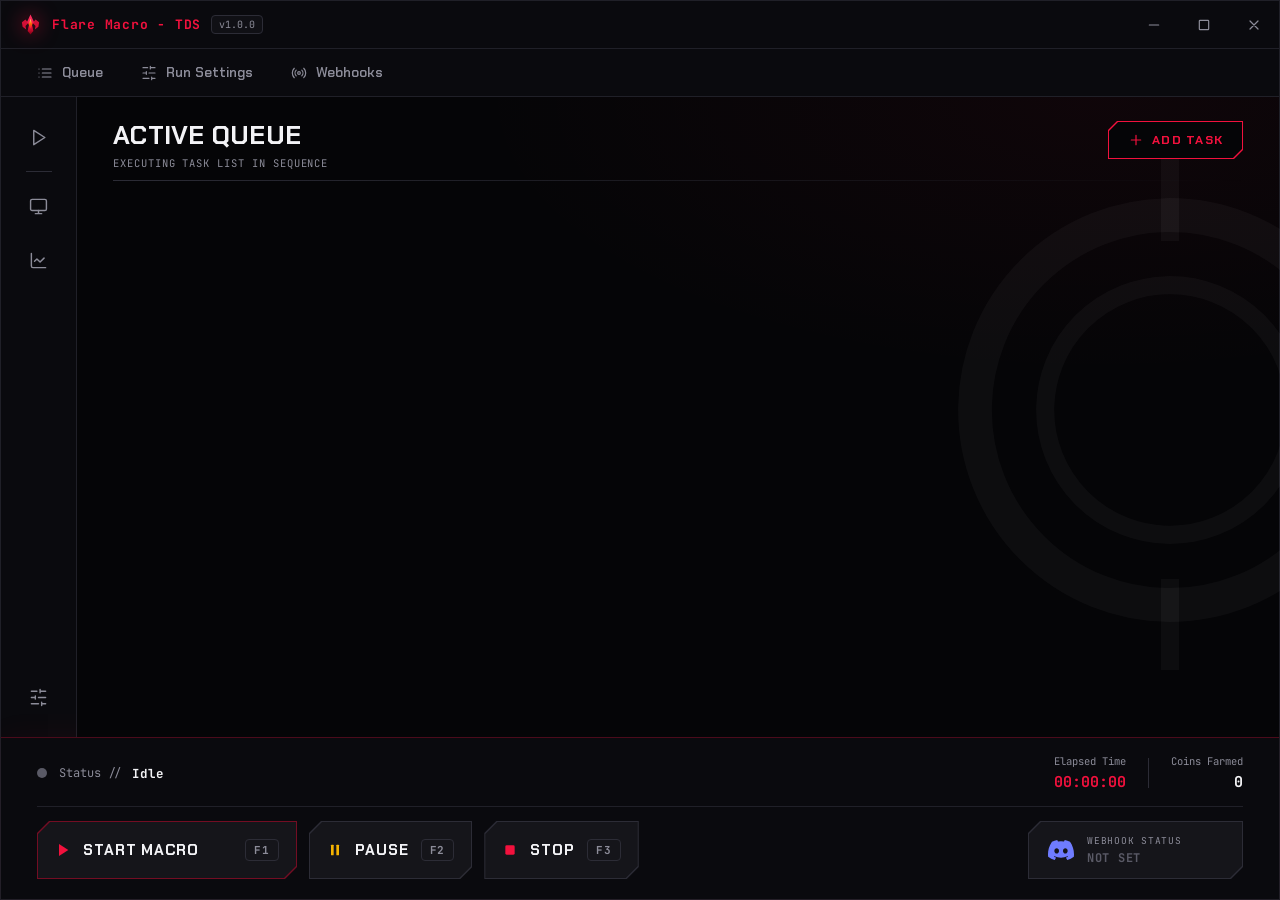
==== tds_macro/ui/web/index.html @ e325c057 "fix(distribution): bundle dxcam and fallback capture, fix setup window scaling, wire auto-updater la" ====
<!doctype html>
<html lang="en">
<head>
<meta charset="utf-8">
<meta name="viewport" content="width=device-width, initial-scale=1">
<title>Flare Macro - TDS</title>
<link rel="stylesheet" href="styles.css">
</head>
<body>

<svg width="0" height="0" style="position:absolute" aria-hidden="true">
  <defs>
    <symbol id="i-cpu" viewBox="0 0 24 24"><rect x="4" y="4" width="16" height="16" rx="2"/><rect x="9" y="9" width="6" height="6"/><path d="M15 2v2M15 20v2M2 15h2M2 9h2M20 15h2M20 9h2M9 2v2M9 20v2"/></symbol>
    <symbol id="i-flare" viewBox="0 0 32 32">
      <defs>
        <linearGradient id="flare-g" x1="0" y1="0" x2="0" y2="1">
          <stop offset="0%" stop-color="#ff3366"/>
          <stop offset="60%" stop-color="#f2113d"/>
          <stop offset="100%" stop-color="#800014"/>
        </linearGradient>
        <linearGradient id="flare-core" x1="0" y1="0" x2="0" y2="1">
          <stop offset="0%" stop-color="#ffe680"/>
          <stop offset="50%" stop-color="#ff6600"/>
          <stop offset="100%" stop-color="#f2113d"/>
        </linearGradient>
      </defs>
      <!-- Outer Wings -->
      <polygon points="9,9 13,14 9,18 10,23 5,19 4,13" fill="#f2113d" opacity="0.85"/>
      <polygon points="23,9 28,13 27,19 22,23 23,18 19,14" fill="#f2113d" opacity="0.85"/>
      <!-- Central Spear Flame -->
      <polygon points="16,2 21,13 18,16 20,25 16,30 12,25 14,16 11,13" fill="url(#flare-g)"/>
      <!-- Bright Ignition Diamond -->
      <polygon points="16,8 18.5,16 16,22 13.5,16" fill="url(#flare-core)"/>
    </symbol>
    <symbol id="i-chevron-down" viewBox="0 0 24 24"><polyline points="6 9 12 15 18 9"/></symbol>
    <symbol id="i-play" viewBox="0 0 24 24"><polygon points="6 3 20 12 6 21 6 3"/></symbol>
    <symbol id="i-pause" viewBox="0 0 24 24"><rect x="6" y="4" width="4" height="16" rx="1"/><rect x="14" y="4" width="4" height="16" rx="1"/></symbol>
    <symbol id="i-stop" viewBox="0 0 24 24"><rect x="5" y="5" width="14" height="14" rx="2"/></symbol>
    <symbol id="i-list" viewBox="0 0 24 24"><path d="M3 6h.01M3 12h.01M3 18h.01M8 6h13M8 12h13M8 18h13"/></symbol>
    <symbol id="i-monitor" viewBox="0 0 24 24"><rect x="2" y="3" width="20" height="14" rx="2"/><path d="M8 21h8M12 17v4"/></symbol>
    <symbol id="i-radio" viewBox="0 0 24 24"><path d="M4.9 19.1C1 15.2 1 8.8 4.9 4.9M7.8 16.2c-2.3-2.3-2.3-6.1 0-8.5M16.2 7.8c2.3 2.3 2.3 6.1 0 8.5M19.1 4.9C23 8.8 23 15.1 19.1 19"/><circle cx="12" cy="12" r="2"/></symbol>
    <symbol id="i-chart" viewBox="0 0 24 24"><path d="M3 3v16a2 2 0 0 0 2 2h16M19 9l-5 5-4-4-3 3"/></symbol>
    <symbol id="i-sliders" viewBox="0 0 24 24"><path d="M21 4h-7M10 4H3M21 12h-9M8 12H3M21 20h-5M12 20H3M14 2v4M8 10v4M16 18v4"/></symbol>
    <symbol id="i-flame" viewBox="0 0 24 24"><path d="M8.5 14.5A2.5 2.5 0 0 0 11 12c0-1.38-.5-2-1-3-1.07-2.14-.22-4.05 2-6 .5 2.5 2 4.9 4 6.5 2 1.6 3 3.5 3 5.5a7 7 0 1 1-14 0c0-1.15.43-2.29 1-3a2.5 2.5 0 0 0 2.5 2.5z"/></symbol>
    <symbol id="i-hourglass" viewBox="0 0 24 24"><path d="M5 22h14M5 2h14M17 22v-4.17a2 2 0 0 0-.59-1.41L12 12l-4.41 4.41A2 2 0 0 0 7 17.83V22M7 2v4.17a2 2 0 0 0 .59 1.41L12 12l4.41-4.41A2 2 0 0 0 17 6.17V2"/></symbol>
    <symbol id="i-check" viewBox="0 0 24 24"><path d="M20 6 9 17l-5-5"/></symbol>
    <symbol id="i-map" viewBox="0 0 24 24"><path d="M14.1 5.55a2 2 0 0 0 1.79 0l3.66-1.83A1 1 0 0 1 21 4.62v12.76a1 1 0 0 1-.55.9l-4.55 2.28a2 2 0 0 1-1.79 0l-4.21-2.1a2 2 0 0 0-1.79 0l-3.66 1.83A1 1 0 0 1 3 19.38V6.62a1 1 0 0 1 .55-.9l4.55-2.27a2 2 0 0 1 1.79 0zM15 5.76v15M9 3.24v15"/></symbol>
    <symbol id="i-shield" viewBox="0 0 24 24"><path d="M20 13c0 5-3.5 7.5-7.66 8.95a1 1 0 0 1-.67-.01C7.5 20.5 4 18 4 13V6a1 1 0 0 1 1-1c2 0 4.5-1.2 6.24-2.72a1.17 1.17 0 0 1 1.52 0C14.51 3.81 17 5 19 5a1 1 0 0 1 1 1z"/></symbol>
    <symbol id="i-wave" viewBox="0 0 24 24"><path d="M22 12h-2.48a2 2 0 0 0-1.93 1.46l-2.35 8.36a.25.25 0 0 1-.48 0L9.24 2.18a.25.25 0 0 0-.48 0l-2.35 8.36A2 2 0 0 1 4.49 12H2"/></symbol>
    <symbol id="i-repeat" viewBox="0 0 24 24"><path d="m17 2 4 4-4 4M3 11v-1a4 4 0 0 1 4-4h14M7 22l-4-4 4-4M21 13v1a4 4 0 0 1-4 4H3"/></symbol>
    <symbol id="i-plus" viewBox="0 0 24 24"><path d="M5 12h14M12 5v14"/></symbol>
    <symbol id="i-x" viewBox="0 0 24 24"><path d="M18 6 6 18M6 6l12 12"/></symbol>
    <symbol id="i-min" viewBox="0 0 24 24"><path d="M5 12h14"/></symbol>
    <symbol id="i-max" viewBox="0 0 24 24"><rect x="5" y="5" width="14" height="14" rx="1"/></symbol>
    <symbol id="i-pencil" viewBox="0 0 24 24"><path d="M21.17 6.81a1 1 0 0 0-3.99-3.99L3.84 16.17a2 2 0 0 0-.5.83l-1.32 4.35a.5.5 0 0 0 .62.62l4.35-1.32a2 2 0 0 0 .83-.5z"/></symbol>
    <symbol id="i-trash" viewBox="0 0 24 24"><path d="M3 6h18M19 6v14c0 1-1 2-2 2H7c-1 0-2-1-2-2V6M8 6V4c0-1 1-2 2-2h4c1 0 2 1 2 2v2"/></symbol>
    <symbol id="i-grip" viewBox="0 0 24 24"><circle cx="9" cy="6" r="1"/><circle cx="15" cy="6" r="1"/><circle cx="9" cy="12" r="1"/><circle cx="15" cy="12" r="1"/><circle cx="9" cy="18" r="1"/><circle cx="15" cy="18" r="1"/></symbol>
    <symbol id="i-coins" viewBox="0 0 24 24"><circle cx="8" cy="8" r="6"/><path d="M18.09 10.37A6 6 0 1 1 10.34 18M7 6h1v4M16.71 13.88l.7.71-2.82 2.82"/></symbol>
    <symbol id="i-discord" viewBox="0 0 24 24"><path stroke="none" fill="currentColor" d="M20.32 4.37a19.8 19.8 0 0 0-4.89-1.52.07.07 0 0 0-.08.04c-.21.38-.44.87-.6 1.25a18.3 18.3 0 0 0-5.5 0c-.17-.4-.4-.87-.62-1.25a.08.08 0 0 0-.08-.04 19.7 19.7 0 0 0-4.88 1.52.07.07 0 0 0-.03.03C.53 9.05-.32 13.58.1 18.06a.08.08 0 0 0 .03.06 19.9 19.9 0 0 0 5.99 3.03.08.08 0 0 0 .08-.03c.46-.63.87-1.3 1.23-2a.08.08 0 0 0-.04-.1 13 13 0 0 1-1.87-.9.08.08 0 0 1-.01-.13l.37-.29a.07.07 0 0 1 .08-.01c3.93 1.8 8.18 1.8 12.06 0a.07.07 0 0 1 .08.01l.37.3a.08.08 0 0 1-.01.12c-.6.35-1.22.65-1.87.9a.08.08 0 0 0-.04.11c.36.7.77 1.36 1.22 2a.08.08 0 0 0 .09.03 19.8 19.8 0 0 0 6-3.03.08.08 0 0 0 .03-.05c.5-5.18-.84-9.67-3.55-13.66a.06.06 0 0 0-.03-.03zM8.02 15.33c-1.18 0-2.16-1.08-2.16-2.42s.96-2.42 2.16-2.42c1.21 0 2.18 1.1 2.16 2.42 0 1.34-.96 2.42-2.16 2.42zm7.97 0c-1.18 0-2.16-1.08-2.16-2.42s.95-2.42 2.16-2.42c1.21 0 2.18 1.1 2.16 2.42 0 1.34-.95 2.42-2.16 2.42z"/></symbol>
    <symbol id="i-bomb" viewBox="0 0 24 24"><circle cx="11" cy="13" r="8"/><path d="m17 7 3-3M19 1l2 2M22 5l-2-2M15 9l2-2"/></symbol>
    <symbol id="i-glass" viewBox="0 0 24 24"><polygon points="12 2 22 8.5 18 21 6 21 2 8.5 12 2"/><path d="M12 2v19M2 8.5h20M6 21l6-12.5L18 21"/></symbol>
    <symbol id="i-zap" viewBox="0 0 24 24"><polygon points="13 2 3 14 12 14 11 22 21 10 12 10 13 2"/></symbol>
    <symbol id="i-heart" viewBox="0 0 24 24"><path d="M19 14c1.49-1.46 3-3.21 3-5.5A5.5 5.5 0 0 0 16.5 3c-1.76 0-3 .5-4.5 2-1.5-1.5-2.74-2-4.5-2A5.5 5.5 0 0 0 2 8.5c0 2.3 1.5 4.05 3 5.5l7 7Z"/></symbol>
    <symbol id="i-skull" viewBox="0 0 24 24"><circle cx="9" cy="12" r="1"/><circle cx="15" cy="12" r="1"/><path d="M8 20v2h8v-2M12.5 17l-.5-1-.5 1M16 20a3 3 0 0 0 3-3v-4a7 7 0 1 0-14 0v4a3 3 0 0 0 3 3"/></symbol>
  </defs>
</svg>

<div class="app" id="app">

  <header class="titlebar pywebview-drag-region">
    <div class="brand">
      <svg class="brand-logo" viewBox="0 0 32 32"><use href="#i-flare"/></svg>
      <span class="brand-name">Flare Macro - TDS</span>
      <span class="ver">v1.0.0</span>
      <button type="button" class="update-badge" id="update-badge" hidden style="margin-left:8px"><svg class="ico" style="width:11px;height:11px"><use href="#i-zap"/></svg><span id="update-badge-text">UPDATE</span></button>
    </div>
    <div class="wc">
      <button class="wc-btn" id="wc-min" aria-label="Minimize"><svg class="ico"><use href="#i-min"/></svg></button>
      <button class="wc-btn" id="wc-max" aria-label="Maximize"><svg class="ico"><use href="#i-max"/></svg></button>
      <button class="wc-btn wc-close" id="wc-close" aria-label="Close"><svg class="ico"><use href="#i-x"/></svg></button>
    </div>
  </header>

  <nav class="tabs" id="tabs">
    <button class="tab" data-view="queue"><svg class="ico"><use href="#i-list"/></svg>Queue</button>
    <button class="tab" data-view="runsettings"><svg class="ico"><use href="#i-sliders"/></svg>Run Settings</button>
    <button class="tab" data-view="webhooks"><svg class="ico"><use href="#i-radio"/></svg>Webhooks</button>
  </nav>

  <div class="main">
    <aside class="rail">
      <button class="rail-btn" data-view="queue" title="Queue"><svg class="ico"><use href="#i-play"/></svg></button>
      <div class="rail-sep"></div>
      <button class="rail-btn" data-view="live" title="Live monitor"><svg class="ico"><use href="#i-monitor"/></svg></button>
      <button class="rail-btn" data-view="analytics" title="Analytics"><svg class="ico"><use href="#i-chart"/></svg></button>
      <div class="grow"></div>
      <button class="rail-btn" data-view="settings" title="Settings"><svg class="ico"><use href="#i-sliders"/></svg></button>
    </aside>

    <main class="stage" id="stage">
      <svg class="radar" viewBox="0 0 400 400" aria-hidden="true">
        <circle cx="200" cy="200" r="150"/><circle cx="200" cy="200" r="96"/>
        <path d="M200 0v70M200 330v70M330 200h70"/>
      </svg>

      <!-- QUEUE -->
      <section class="view" data-view="queue">
        <div class="view-head">
          <div>
            <h1>ACTIVE QUEUE</h1>
            <p class="sub">EXECUTING TASK LIST IN SEQUENCE</p>
          </div>
          <button class="btn-ghost cut" id="add-task"><svg class="ico"><use href="#i-plus"/></svg>ADD TASK</button>
        </div>
        <div class="rule"></div>
        <div class="queue" id="queue"></div>
      </section>

      <!-- RUN SETTINGS -->
      <section class="view" data-view="runsettings" hidden>
        <div class="view-head">
          <div>
            <h1>RUN SETTINGS</h1>
            <p class="sub">MATCHMAKING & LOADOUT REQUIREMENTS</p>
          </div>
        </div>
        <div class="rule"></div>
        <div class="panel">
          <div class="row">
            <div class="row-text">
              <b>Play Again after each match</b>
              <span>Click “Play Again” on the match results screen instead of returning to the lobby.</span>
            </div>
            <label class="switch"><input type="checkbox" id="set-play-again"><i></i></label>
          </div>
          <div class="row">
            <div class="row-text">
              <b>Verify Loadout Requirements</b>
              <span>Opens inventory once per session to confirm Scout and Golden skin are equipped.</span>
            </div>
            <label class="switch"><input type="checkbox" id="set-verify"><i></i></label>
          </div>
          <div class="row row-col">
            <div class="row-header">
              <div class="row-text">
                <div class="row-title-wrap">
                  <b>Game Modifiers</b>
                  <span class="badge" id="mod-active-count">2 ACTIVE</span>
                </div>
                <span>Automatically configure and vote for challenge modifiers in intermission to maximize coin rewards.</span>
              </div>
              <label class="switch"><input type="checkbox" id="set-modifiers-enabled"><i></i></label>
            </div>
            <div class="mod-chips-bar" id="mod-chips-bar">
              <div class="mod-chips" id="mod-active-chips"></div>
              <button type="button" class="btn-ghost cut sm mod-open-btn" id="btn-open-modifiers">
                <svg class="ico"><use href="#i-sliders"/></svg>
                <span>CONFIGURE MODIFIERS</span>
              </button>
            </div>
          </div>
          <div class="row">
            <div class="row-text">
              <div class="row-title-wrap">
                <b>Battlepass Farm</b>
                <span class="badge" id="bp-active-badge">COLLECTOR</span>
              </div>
              <span>Periodically walks character forward along the track to vacuum up dropped seasonal tokens, then returns to baseline position.</span>
            </div>
            <label class="switch"><input type="checkbox" id="set-battlepass-farm"><i></i></label>
          </div>
        </div>
      </section>

      <!-- WEBHOOKS -->
      <section class="view" data-view="webhooks" hidden>
        <div class="view-head">
          <div>
            <h1>WEBHOOKS</h1>
            <p class="sub">DISCORD NOTIFICATIONS & REPORTS</p>
          </div>
        </div>
        <div class="rule"></div>
        <div class="panel">
          <label class="field">
            <span>Webhook URL</span>
            <input type="url" id="set-url" placeholder="https://discord.com/api/webhooks/…" spellcheck="false" autocomplete="off">
          </label>
          <div class="row">
            <div class="row-text"><b>Post on Triumph</b><span>Send run breakdown embed when a match ends in victory.</span></div>
            <label class="switch"><input type="checkbox" id="set-on-win"><i></i></label>
          </div>
          <div class="row">
            <div class="row-text"><b>Post on Defeat</b><span>Send run breakdown embed when a match ends in defeat.</span></div>
            <label class="switch"><input type="checkbox" id="set-on-loss"><i></i></label>
          </div>
          <div class="row">
            <div class="row-text"><b>Report Errors & Crashes</b><span>Send alert embed if matchmaking fails or an unexpected exception occurs.</span></div>
            <label class="switch"><input type="checkbox" id="set-on-error"><i></i></label>
          </div>
          <div class="row">
            <div class="row-text"><b>Hourly Performance Reports</b><span>Send hourly summary card with total coins earned and win rate.</span></div>
            <label class="switch"><input type="checkbox" id="set-on-hourly"><i></i></label>
          </div>
          <div class="actions">
            <button class="btn cut" id="wh-save">SAVE</button>
            <button class="btn cut" id="wh-test">SEND TEST</button>
            <span class="inline-status" id="wh-status" role="status"></span>
          </div>
        </div>
      </section>

      <!-- LIVE -->
      <section class="view" data-view="live" hidden>
        <div class="view-head">
          <div>
            <h1>LIVE MONITOR</h1>
            <p class="sub">READ DIRECTLY FROM THE GAME HUD</p>
          </div>
        </div>
        <div class="rule"></div>
        <div class="kpis" id="live-kpis"></div>
        <h2 class="group">ACTION LOG</h2>
        <pre class="log" id="log"></pre>
      </section>

      <!-- ANALYTICS -->
      <section class="view" data-view="analytics" hidden>
        <div class="view-head">
          <div>
            <h1>ANALYTICS</h1>
            <p class="sub">ALL RECORDED RUNS</p>
          </div>
        </div>
        <div class="rule"></div>
        <div class="kpis" id="an-kpis"></div>
        <h2 class="group">COINS PER HOUR</h2>
        <div class="chart" id="chart"></div>
        <h2 class="group">RECENT RUNS</h2>
        <div class="table-wrap"><table class="runs" id="runs"></table></div>
      </section>

      <!-- SETTINGS -->
      <section class="view" data-view="settings" hidden>
        <div class="view-head">
          <div>
            <h1>SETTINGS</h1>
            <p class="sub">APPLICATION</p>
          </div>
        </div>
        <div class="rule"></div>
        <div class="panel">
          <div class="row">
            <div class="row-text"><b>Show HUD overlay</b><span>Display in-game click-through HUD overlay on screen with real-time stats.</span></div>
            <label class="switch"><input type="checkbox" id="set-show-hud"><i></i></label>
          </div>
          <div class="row">
            <div class="row-text"><b>Reset queue progress</b><span>Marks every task in queue as not started and zeroes run counters.</span></div>
            <button class="btn cut sm" id="reset-progress">RESET</button>
          </div>
          <div class="row">
            <div class="row-text"><b>System Diagnostics & Setup</b><span>Restart the macro and launch the environment verification and prerequisite wizard.</span></div>
            <button class="btn cut sm" id="btn-open-setup">RESTART & DIAGNOSE</button>
          </div>
          <div class="row">
            <div class="row-text"><b>Check for Updates</b><span>Query GitHub for major releases and software updates.</span></div>
            <button class="btn cut sm" id="btn-check-updates">CHECK NOW</button>
          </div>
        </div>
        <h2 class="group">HOTKEY CONFIGURATION</h2>
        <div class="panel hk-grid">
          <div class="hk-row">
            <div class="hk-text"><b>Start / Resume Queue</b><span>Launches the active queue or resumes current match.</span></div>
            <div class="hk-control">
              <button type="button" class="hk-keycap cut" id="hk-btn-start" data-action="start">
                <span class="hk-dot"></span>
                <span class="hk-val" id="hk-val-start">F1</span>
                <span class="hk-sub">PRESS TO BIND</span>
              </button>
              <button type="button" class="hk-drop-btn" id="hk-drop-start" data-action="start" title="Choose from list"><svg class="ico"><use href="#i-chevron-down"/></svg></button>
            </div>
          </div>
          <div class="hk-row">
            <div class="hk-text"><b>Pause / Resume Macro</b><span>Halts movement and pauses actions.</span></div>
            <div class="hk-control">
              <button type="button" class="hk-keycap cut" id="hk-btn-pause" data-action="pause">
                <span class="hk-dot"></span>
                <span class="hk-val" id="hk-val-pause">F2</span>
                <span class="hk-sub">PRESS TO BIND</span>
              </button>
              <button type="button" class="hk-drop-btn" id="hk-drop-pause" data-action="pause" title="Choose from list"><svg class="ico"><use href="#i-chevron-down"/></svg></button>
            </div>
          </div>
          <div class="hk-row">
            <div class="hk-text"><b>Emergency Stop</b><span>Releases all keys and stops the macro immediately.</span></div>
            <div class="hk-control">
              <button type="button" class="hk-keycap cut" id="hk-btn-stop" data-action="stop">
                <span class="hk-dot"></span>
                <span class="hk-val" id="hk-val-stop">F3</span>
                <span class="hk-sub">PRESS TO BIND</span>
              </button>
              <button type="button" class="hk-drop-btn" id="hk-drop-stop" data-action="stop" title="Choose from list"><svg class="ico"><use href="#i-chevron-down"/></svg></button>
            </div>
          </div>
          <div class="hk-row">
            <div class="hk-text"><b>Toggle In-Game HUD</b><span>Shows or hides the on-screen click-through HUD overlay.</span></div>
            <div class="hk-control">
              <button type="button" class="hk-keycap cut" id="hk-btn-overlay" data-action="overlay">
                <span class="hk-dot"></span>
                <span class="hk-val" id="hk-val-overlay">F7</span>
                <span class="hk-sub">PRESS TO BIND</span>
              </button>
              <button type="button" class="hk-drop-btn" id="hk-drop-overlay" data-action="overlay" title="Choose from list"><svg class="ico"><use href="#i-chevron-down"/></svg></button>
            </div>
          </div>
        </div>
        <div class="love-credit">
          <span>Made with <i class="heart">♥</i> by Akmal Riyas</span>
        </div>
      </section>
    </main>
  </div>

  <footer class="dock">
    <div class="status-row">
      <div class="sys">
        <i class="dot" id="dot"></i>
        <span class="sys-k">Status //</span>
        <span class="sys-v" id="sys">Idle</span>
      </div>
      <div class="tele">
        <div><span>Elapsed Time</span><b class="red mono" id="elapsed">00:00:00</b></div>
        <div class="vr"></div>
        <div><span>Coins Farmed</span><b class="mono" id="coins">0</b></div>
      </div>
    </div>
    <div class="actions-row">
      <button class="act cut" id="btn-start"><svg class="ico fill"><use href="#i-play"/></svg><span>START MACRO</span><kbd id="badge-start">F1</kbd></button>
      <button class="act cut pause" id="btn-pause"><svg class="ico fill"><use href="#i-pause"/></svg><span>PAUSE</span><kbd id="badge-pause">F2</kbd></button>
      <button class="act cut stop" id="btn-stop"><svg class="ico fill"><use href="#i-stop"/></svg><span>STOP</span><kbd id="badge-stop">F3</kbd></button>
      <div class="grow"></div>
      <button class="hook cut" id="hook" title="Webhook settings">
        <svg class="ico discord"><use href="#i-discord"/></svg>
        <div><span>WEBHOOK STATUS</span><b id="hook-v">NOT SET</b></div>
      </button>
    </div>
  </footer>
</div>


<!-- Hotkey Popover Modal -->
<div class="scrim" id="hk-modal-scrim" hidden>
  <div class="modal cut hk-modal" role="dialog" aria-modal="true" aria-labelledby="hk-modal-title">
    <div class="view-head">
      <div>
        <h3 id="hk-modal-title">CHOOSE HOTKEY</h3>
        <p class="sub" id="hk-modal-sub">SELECT A KEY FOR ACTION</p>
      </div>
      <button type="button" class="icon-btn" id="hk-modal-close" aria-label="Close"><svg class="ico"><use href="#i-x"/></svg></button>
    </div>
    <div class="rule"></div>
    <div class="hk-palette" id="hk-palette"></div>
  </div>
</div>

<!-- Modifier Selector Modal -->
<div class="scrim" id="mod-modal-scrim" hidden>
  <div class="modal cut mod-modal" role="dialog" aria-modal="true" aria-labelledby="mod-modal-title">
    <div class="view-head">
      <div>
        <div class="modal-brand-tag">MATCH DIFFICULTY</div>
        <h3 id="mod-modal-title">SELECT GAME MODIFIERS</h3>
        <p class="sub">CHOOSE CHALLENGE MODIFIERS TO VOTE DURING INTERMISSION</p>
      </div>
      <button type="button" class="icon-btn" id="mod-modal-close" aria-label="Close"><svg class="ico"><use href="#i-x"/></svg></button>
    </div>

    <div class="mod-summary-bar">
      <div class="mod-sum-stat">
        <span>ACTIVE MODIFIERS</span>
        <b class="mono" id="mod-sum-count">2 / 2 SELECTED</b>
      </div>
      <div class="vr"></div>
      <div class="mod-sum-stat">
        <span>EST. REWARD BONUS</span>
        <b class="red mono" id="mod-sum-bonus">+15% COINS (1.15x)</b>
      </div>
      <div class="grow"></div>
      <div class="mod-quick-acts">
        <button type="button" class="btn-ghost cut xs" id="mod-act-select-all">SELECT ALL</button>
        <button type="button" class="btn-ghost cut xs" id="mod-act-clear">CLEAR</button>
      </div>
    </div>

    <div class="rule"></div>

    <div class="mod-catalog" id="mod-catalog"></div>

    <div class="modal-actions" style="margin-top:16px">
      <span class="mod-foot-note" id="mod-foot-note">2 modifiers will be voted in match lobby</span>
      <div class="grow"></div>
      <button type="button" class="btn cut sm" id="mod-btn-cancel">CANCEL</button>
      <button type="button" class="btn cut sm primary" id="mod-btn-apply">APPLY MODIFIERS</button>
    </div>
  </div>
</div>

<!-- Task modal -->
<div class="scrim" id="scrim" hidden>
  <form class="modal cut" id="task-form" role="dialog" aria-modal="true" aria-labelledby="modal-title">
    <h3 id="modal-title">ADD TASK</h3>
    <label class="field"><span>Preset</span>
      <select id="f-preset"></select>
    </label>
    <label class="field"><span>Name</span>
      <input id="f-name" maxlength="48" autocomplete="off" required>
    </label>
    <div class="field"><span>Loops</span>
      <div class="loops">
        <button type="button" class="seg" id="f-inf" aria-pressed="true">∞ Infinite</button>
        <button type="button" class="seg" id="f-fin" aria-pressed="false">Fixed</button>
        <input type="number" id="f-loops" min="1" max="999" value="5" disabled aria-label="Number of runs">
      </div>
    </div>
    <div class="modal-actions">
      <button type="button" class="link danger" id="f-del" hidden>Delete task</button>
      <div class="grow"></div>
      <button type="button" class="btn cut sm" id="f-cancel">CANCEL</button>
      <button type="submit" class="btn cut sm primary">SAVE</button>
    </div>
  </form>
</div>

<!-- Software Update Modal -->
<div class="scrim" id="update-modal-scrim" hidden>
  <div class="modal cut" role="dialog" aria-modal="true" style="max-width:540px">
    <div class="view-head">
      <div>
        <div class="modal-brand-tag" id="update-modal-tag">SOFTWARE UPDATE</div>
        <h3 id="update-modal-title">UPDATE AVAILABLE</h3>
        <p class="sub" id="update-modal-sub">A newer version has been detected on GitHub Releases</p>
      </div>
      <button type="button" class="icon-btn" id="update-modal-close" aria-label="Close"><svg class="ico"><use href="#i-x"/></svg></button>
    </div>
    <div class="rule"></div>
    <div class="update-notes-box" id="update-notes-content"></div>
    <div class="modal-actions" style="margin-top:16px">
      <div class="grow"></div>
      <button type="button" class="btn cut sm" id="update-btn-dismiss">REMIND LATER</button>
      <button type="button" class="btn cut sm primary" id="update-btn-download">DOWNLOAD & UPDATE</button>
    </div>
  </div>
</div>

<div class="toast" id="toast" role="status" aria-live="polite"></div>
<script src="app.js"></script>
</body>
</html>
---- tds_macro/ui/web/styles.css ----
@font-face{font-family:"Chakra Petch";font-weight:500;src:url(fonts/chakra-500.woff2) format("woff2")}
@font-face{font-family:"Chakra Petch";font-weight:600;src:url(fonts/chakra-600.woff2) format("woff2")}
@font-face{font-family:"Chakra Petch";font-weight:700;src:url(fonts/chakra-700.woff2) format("woff2")}
@font-face{font-family:"JetBrains Mono";font-weight:400;src:url(fonts/jbm-400.woff2) format("woff2")}
@font-face{font-family:"JetBrains Mono";font-weight:700;src:url(fonts/jbm-700.woff2) format("woff2")}

:root{
  --bg:#050507; --bg2:#0a0a0e; --panel:#101015; --card:#15151a; --card-hi:#1a1a20;
  --line:#202028; --line2:#2c2c36;
  --text:#f3f3f6; --muted:#8c8c99; --dim:#5a5a66;
  --accent:#f2113d; --accent-soft:rgba(242,17,61,.13); --accent-line:rgba(242,17,61,.45);
  --ok:#2fe08a; --warn:#f5b301; --blurple:#6f7cff;
  --head:"Chakra Petch","Segoe UI",sans-serif; --mono:"JetBrains Mono",Consolas,monospace;
  --ease:cubic-bezier(.23,1,.32,1);
}
*{box-sizing:border-box;margin:0;padding:0}
html,body{height:100%;background:var(--bg);color:var(--text);font-family:var(--mono);font-size:13px;overflow:hidden;
  -webkit-font-smoothing:antialiased;user-select:none;cursor:default}
button{font:inherit;color:inherit;background:none;border:0;cursor:pointer}
button:focus-visible,input:focus-visible,select:focus-visible,.switch input:focus-visible+i{outline:2px solid var(--accent);outline-offset:2px}
[hidden]{display:none!important}
.grow{flex:1}
.mono{font-family:var(--mono)}.red{color:var(--accent)}
.ico{width:16px;height:16px;fill:none;stroke:currentColor;stroke-width:1.8;stroke-linecap:round;stroke-linejoin:round;flex:none}
.ico.fill{fill:currentColor;stroke:none}

.app{display:grid;grid-template-rows:auto auto 1fr auto;height:100vh;background:var(--bg);
  border:1px solid var(--line)}

/* ---- chamfered shape: border color = --bd, fill = --bg-c ---- */
.cut{--c:9px;position:relative;isolation:isolate;background:var(--bd,var(--line2));
  clip-path:polygon(var(--c) 0,100% 0,100% calc(100% - var(--c)),calc(100% - var(--c)) 100%,0 100%,0 var(--c))}
.cut::before{content:"";position:absolute;inset:1px;z-index:-1;background:var(--bg-c,var(--panel));clip-path:inherit;
  transition:background-color .16s var(--ease)}
.cut{transition:background-color .16s var(--ease),transform .16s var(--ease)}

/* ---- title bar ---- */
.titlebar{display:flex;align-items:center;justify-content:space-between;height:48px;padding-left:18px;background:var(--bg2);
  border-bottom:1px solid var(--line)}
.brand{display:flex;align-items:center;gap:10px;pointer-events:none}
.brand .ico{color:var(--accent);width:19px;height:19px}
.brand-name{font-weight:700;font-size:13px;letter-spacing:.06em;color:var(--accent)}
.ver{font-size:10px;color:var(--muted);border:1px solid var(--line2);border-radius:4px;padding:2px 7px;background:var(--panel)}
.wc{display:flex;height:100%}
.wc-btn{width:50px;display:grid;place-items:center;color:var(--muted);transition:background-color .15s,color .15s}
.wc-btn:hover{background:var(--card-hi);color:var(--text)}
.wc-close:hover{background:#c4122f;color:#fff}

/* ---- tabs ---- */
.tabs{display:flex;gap:6px;padding:0 20px;background:var(--bg2);border-bottom:1px solid var(--line);height:48px}
.tab{display:flex;align-items:center;gap:9px;padding:0 16px;font-family:var(--head);font-weight:600;font-size:13.5px;
  color:var(--muted);position:relative;transition:color .15s}
.tab:hover{color:var(--text)}
.tab::after{content:"";position:absolute;left:12px;right:12px;bottom:-1px;height:2px;background:var(--accent);
  transform:scaleX(0);transition:transform .22s var(--ease);box-shadow:0 0 12px var(--accent)}
.tab.on{color:var(--accent)}.tab.on::after{transform:scaleX(1)}

/* ---- body ---- */
.main{display:grid;grid-template-columns:76px 1fr;min-height:0}
.rail{display:flex;flex-direction:column;align-items:center;gap:10px;padding:18px 0;background:var(--bg2);border-right:1px solid var(--line)}
.rail-btn{width:44px;height:44px;display:grid;place-items:center;border-radius:8px;color:var(--muted);border:1px solid transparent;
  transition:background-color .15s,color .15s,border-color .15s,transform .12s var(--ease)}
.rail-btn:hover{color:var(--text);background:var(--card)}
.rail-btn:active{transform:scale(.94)}
.rail-btn.on{color:var(--accent);background:var(--card-hi);border-color:var(--line2)}
.rail-btn .ico{width:19px;height:19px}
.rail-sep{width:26px;height:1px;background:var(--line2);margin:2px 0}

.stage{position:relative;overflow-y:auto;overflow-x:hidden;padding:24px 36px 20px;background:
  radial-gradient(900px 400px at 85% 0%,rgba(242,17,61,.045),transparent 70%),var(--bg)}
.stage::-webkit-scrollbar{width:8px}
.stage::-webkit-scrollbar-thumb{background:var(--line2);border-radius:4px}
.radar{position:fixed;right:-150px;top:150px;width:520px;height:520px;fill:none;stroke:#fff;stroke-opacity:.035;stroke-width:14;pointer-events:none}
.radar circle:first-child{stroke-width:26}
.view{position:relative;animation:in .28s var(--ease)}
@keyframes in{from{opacity:0;transform:translateY(6px)}to{opacity:1;transform:none}}

.view-head{display:flex;align-items:flex-start;justify-content:space-between;margin-bottom:10px}
h1{font-family:var(--head);font-weight:700;font-size:26px;letter-spacing:.01em;line-height:1.1}
.sub{margin-top:6px;font-size:10.5px;color:var(--muted);letter-spacing:.09em}
.rule{height:1px;background:linear-gradient(90deg,var(--line2),transparent);margin-bottom:14px}
h2.group{font-family:var(--head);font-weight:600;font-size:12px;letter-spacing:.16em;color:var(--muted);margin:28px 0 12px}

/* ---- buttons ---- */
.btn-ghost{--bd:var(--accent);--bg-c:var(--bg);display:flex;align-items:center;gap:8px;height:38px;padding:0 20px;color:var(--accent);
  font-family:var(--head);font-weight:700;font-size:12.5px;letter-spacing:.1em}
.btn-ghost:hover{--bg-c:var(--accent-soft)}.btn-ghost:active{transform:scale(.97)}
.btn{--c:7px;height:38px;padding:0 22px;font-family:var(--head);font-weight:700;font-size:12px;letter-spacing:.1em;color:var(--text)}
.btn:hover{--bd:var(--accent-line);--bg-c:var(--card-hi)}.btn:active{transform:scale(.97)}
.btn.sm{height:32px;padding:0 16px}
.btn.primary{--bd:var(--accent);--bg-c:var(--accent);color:#fff}
.btn.primary:hover{--bg-c:#ff2a52}

/* ---- queue cards ---- */
.queue{display:flex;flex-direction:column;gap:12px}
.card{position:relative;display:grid;grid-template-columns:20px 50px 1fr auto;align-items:center;gap:14px;padding:18px 20px 18px 18px;
  background:var(--card);border:1px solid var(--line);border-radius:6px;transition:background-color .16s,border-color .16s,opacity .16s}
.card:hover{background:var(--card-hi)}
.card.running{border-color:var(--accent-line);background:linear-gradient(90deg,rgba(242,17,61,.07),var(--card) 40%)}
.card.running::before{content:"";position:absolute;left:-1px;top:-1px;bottom:-1px;width:3px;background:var(--accent);border-radius:6px 0 0 6px;box-shadow:0 0 14px var(--accent)}
.card.done{opacity:.62}
.card.dragging{opacity:.35}.card.over{border-color:var(--accent)}
.grip{color:var(--dim);cursor:grab;display:grid;place-items:center;height:30px}
.grip:hover{color:var(--muted)}.grip .ico{width:16px;height:16px;fill:currentColor;stroke:none}
.ring{width:46px;height:46px;border-radius:50%;display:grid;place-items:center;background:var(--bg);border:1px solid var(--line2);color:var(--muted)}
.card.running .ring{border-color:var(--accent);color:var(--accent);box-shadow:0 0 0 4px var(--accent-soft),0 0 18px rgba(242,17,61,.35) inset}
.card.done .ring{color:var(--ok);border-color:rgba(47,224,138,.4)}
.ring .ico{width:19px;height:19px}
.card-title{display:flex;align-items:center;gap:12px;margin-bottom:9px}
.card-title h3{font-family:var(--head);font-weight:700;font-size:17px;letter-spacing:.02em;text-transform:uppercase;
  white-space:nowrap;overflow:hidden;text-overflow:ellipsis}
.pill{flex:none;font-size:10px;letter-spacing:.1em;padding:3px 9px;border-radius:3px;border:1px solid var(--line2);color:var(--muted);background:var(--bg)}
.pill.running{color:var(--accent);border-color:var(--accent-line);background:var(--accent-soft)}
.pill.done{color:var(--ok);border-color:rgba(47,224,138,.35);background:rgba(47,224,138,.08)}
.meta{display:flex;flex-wrap:wrap;align-items:center;gap:6px 0;color:var(--muted);font-size:12px}
.meta span{display:flex;align-items:center;gap:7px;padding:0 12px;white-space:nowrap;border-left:1px solid var(--line2)}
.meta span:first-child{padding-left:0;border-left:0}
.meta .ico{width:14px;height:14px;color:var(--dim)}
.meta b{color:var(--text);font-weight:400}
.meta .live{color:var(--text)}.meta .live .ico{color:var(--accent)}
.card-actions{display:flex;gap:4px;opacity:0;transition:opacity .15s}
.card:hover .card-actions,.card:focus-within .card-actions{opacity:1}
.icon-btn{width:32px;height:32px;display:grid;place-items:center;border-radius:6px;color:var(--muted);transition:background-color .15s,color .15s,transform .12s var(--ease)}
.icon-btn:hover{background:var(--line);color:var(--text)}.icon-btn:active{transform:scale(.92)}
.icon-btn.del:hover{background:rgba(242,17,61,.16);color:var(--accent)}
.bar{height:3px;background:var(--line);border-radius:2px;margin-top:11px;overflow:hidden}
.bar i{display:block;height:100%;background:var(--accent);box-shadow:0 0 10px var(--accent);transition:width .6s var(--ease)}

/* ---- panels, rows, forms ---- */
.panel{background:var(--card);border:1px solid var(--line);border-radius:6px;padding:4px 20px}
.row{display:flex;align-items:center;justify-content:space-between;gap:20px;padding:10px 0}
.row+.row,.field+.row{border-top:1px solid var(--line)}
.row-text{display:flex;flex-direction:column;gap:5px}
.row-text b{font-family:var(--head);font-weight:600;font-size:14.5px}
.row-text span{color:var(--muted);font-size:12px;line-height:1.55;max-width:520px}
.field{display:flex;flex-direction:column;gap:8px;padding:16px 0}
.field>span{font-size:11px;letter-spacing:.08em;color:var(--muted);text-transform:uppercase;display:flex;justify-content:space-between}
.field>span b{color:var(--text);font-weight:700}
input[type=text],input[type=url],input[type=number],input:not([type]),select{width:100%;height:40px;padding:0 12px;background:var(--bg);color:var(--text);
  border:1px solid var(--line2);border-radius:5px;font:inherit;transition:border-color .15s,box-shadow .15s}
input:hover,select:hover{border-color:#3a3a46}
input:focus,select:focus{outline:0;border-color:var(--accent);box-shadow:0 0 0 3px var(--accent-soft)}
::placeholder{color:var(--dim)}
select{appearance:none;background-image:linear-gradient(45deg,transparent 50%,var(--muted) 50%),linear-gradient(135deg,var(--muted) 50%,transparent 50%);
  background-position:calc(100% - 18px) 17px,calc(100% - 13px) 17px;background-size:5px 5px;background-repeat:no-repeat}
select option{background:var(--card)}
input[type=range]{appearance:none;height:20px;padding:0;background:none;border:0}
input[type=range]::-webkit-slider-runnable-track{height:4px;background:var(--line2);border-radius:2px}
input[type=range]::-webkit-slider-thumb{appearance:none;width:16px;height:16px;margin-top:-6px;background:var(--accent);border-radius:50%;box-shadow:0 0 0 4px var(--accent-soft);transition:transform .12s}
input[type=range]:active::-webkit-slider-thumb{transform:scale(1.15)}
.switch{position:relative;flex:none}
.switch input{position:absolute;opacity:0;inset:0;width:100%;height:100%;margin:0;cursor:pointer}
.switch i{display:block;width:44px;height:24px;border-radius:12px;background:var(--line2);position:relative;transition:background-color .2s var(--ease)}
.switch i::after{content:"";position:absolute;left:3px;top:3px;width:18px;height:18px;border-radius:50%;background:#cfcfd8;transition:transform .2s var(--ease),background-color .2s}
.switch input:checked+i{background:var(--accent)}
.switch input:checked+i::after{transform:translateX(20px);background:#fff}
.actions{display:flex;align-items:center;gap:12px;padding:16px 0 12px;border-top:1px solid var(--line)}
.inline-status{font-size:12px;color:var(--muted)}.inline-status.ok{color:var(--ok)}.inline-status.err{color:var(--accent)}

.steps{list-style:none;counter-reset:s;display:flex;flex-direction:column;gap:10px}
.steps li{counter-increment:s;position:relative;padding:14px 18px 14px 56px;background:var(--card);border:1px solid var(--line);border-radius:6px;color:var(--muted);line-height:1.55}
.steps li::before{content:counter(s);position:absolute;left:18px;top:12px;width:24px;height:24px;border-radius:50%;display:grid;place-items:center;
  font-size:11px;font-weight:700;color:var(--accent);border:1px solid var(--accent-line);background:var(--accent-soft)}
.steps b{color:var(--text);font-weight:700}
.ladder{display:grid;grid-template-columns:repeat(4,1fr);gap:12px}
.rung{display:flex;flex-direction:column;gap:6px;padding:16px 18px;background:var(--card);border:1px solid var(--line);border-radius:6px}
.rung em{font-style:normal;font-size:11px;letter-spacing:.1em;color:var(--muted)}
.rung b{font-family:var(--head);font-size:22px}
.rung.max{border-color:var(--accent-line);background:linear-gradient(180deg,var(--accent-soft),var(--card))}
.rung.max em{color:var(--accent)}
.note{margin-top:14px;color:var(--muted);font-size:12px;line-height:1.6;max-width:640px}
.keys{display:grid;grid-template-columns:repeat(3,1fr);gap:0;padding:0}
.keys div{display:flex;align-items:center;gap:12px;padding:16px 22px}
.keys div+div{border-left:1px solid var(--line)}
kbd{font-family:var(--mono);font-size:11px;font-weight:700;padding:3px 8px;border:1px solid var(--line2);border-radius:4px;background:var(--bg);color:var(--muted)}
.keys span{color:var(--muted)}

.kpis{display:grid;grid-template-columns:repeat(auto-fit,minmax(150px,1fr));gap:12px}
.kpi{padding:16px 18px;background:var(--card);border:1px solid var(--line);border-radius:6px}
.kpi span{font-size:10.5px;letter-spacing:.1em;color:var(--muted);text-transform:uppercase}
.kpi b{display:block;margin-top:8px;font-family:var(--head);font-size:24px;font-weight:700;font-variant-numeric:tabular-nums}
.kpi b.red{color:var(--accent)}
.log{height:260px;overflow:auto;padding:14px 16px;background:var(--bg2);border:1px solid var(--line);border-radius:6px;color:#b9b9c4;
  font:12px/1.65 var(--mono);white-space:pre-wrap;user-select:text}
.log::-webkit-scrollbar{width:8px}.log::-webkit-scrollbar-thumb{background:var(--line2);border-radius:4px}
.chart{min-height:210px;padding:14px 18px 10px;background:var(--card);border:1px solid var(--line);border-radius:6px;display:flex;flex-direction:column;gap:8px;position:relative}
.chart-head-bar{display:flex;align-items:center;justify-content:space-between;gap:12px;padding-bottom:6px;border-bottom:1px solid rgba(255,255,255,0.04)}
.chart-tag{font-family:var(--head);font-weight:700;font-size:10px;letter-spacing:.1em;color:var(--muted);text-transform:uppercase;display:flex;align-items:center;gap:6px}
.chart-tag::before{content:"";display:inline-block;width:6px;height:6px;border-radius:50%;background:var(--accent);box-shadow:0 0 6px var(--accent)}
.chart-readout{font-family:var(--mono);font-size:11px;color:var(--muted);font-variant-numeric:tabular-nums;white-space:nowrap;overflow:hidden;text-overflow:ellipsis}
.chart-readout b{color:var(--text);font-weight:700}
.chart-readout b.red{color:var(--accent)}
.chart-readout b.green{color:var(--ok)}
.chart-readout b.yellow{color:var(--warn)}
.chart-wrap{flex:1;width:100%;position:relative;min-height:140px}
.chart-wrap svg{width:100%;height:100%;display:block;overflow:visible}
.chart-bar{transition:filter .15s ease, opacity .15s ease}
.chart-slot{cursor:pointer}
.chart-bar-group{transition:filter .15s ease}
.empty{display:grid;place-items:center;height:100%;color:var(--dim);font-size:12px}
.table-wrap{border:1px solid var(--line);border-radius:6px;overflow:hidden}
table.runs{width:100%;border-collapse:collapse;font-size:12px}
.runs th{text-align:left;font-weight:400;font-size:10.5px;letter-spacing:.1em;color:var(--muted);padding:11px 14px;background:var(--card);text-transform:uppercase}
.runs td{padding:10px 14px;border-top:1px solid var(--line);color:#c9c9d3;font-variant-numeric:tabular-nums}
.runs tr:hover td{background:var(--card)}
.runs .w{color:var(--ok)}.runs .l{color:var(--accent)}.runs .e{color:var(--warn)}
.runs td.num,.runs th.num{text-align:right}

/* ---- dock ---- */
.dock{background:var(--bg2);border-top:1px solid rgba(242,17,61,.28);padding:16px 36px 20px;box-shadow:0 -1px 30px rgba(242,17,61,.05)}
.status-row{display:flex;align-items:center;justify-content:space-between;gap:20px;padding-bottom:14px;margin-bottom:14px;border-bottom:1px solid var(--line)}
.sys{display:flex;align-items:center;gap:10px;min-width:0}
.dot{flex:none;width:10px;height:10px;border-radius:50%;background:var(--dim);margin-right:2px}
.dot.run{background:var(--accent);box-shadow:0 0 0 0 rgba(242,17,61,.6);animation:pulse 1.8s infinite}
.dot.pause{background:var(--warn)}
@keyframes pulse{70%{box-shadow:0 0 0 8px rgba(242,17,61,0)}100%{box-shadow:0 0 0 0 rgba(242,17,61,0)}}
.sys-k{flex:none;color:var(--muted);font-size:12px}
.sys-v{font-weight:700;font-size:12.5px;white-space:nowrap;overflow:hidden;text-overflow:ellipsis}
.tele{display:flex;align-items:center;gap:22px;flex:none}
.tele div{display:flex;flex-direction:column;align-items:flex-end;gap:4px}
.tele span{font-size:10.5px;color:var(--muted)}
.tele b{font-size:15px;font-variant-numeric:tabular-nums}
.tele .vr{width:1px;height:30px;background:var(--line2)}
.actions-row{display:flex;gap:12px;align-items:stretch}
.act{--c:12px;--bg-c:var(--card);display:flex;align-items:center;gap:12px;height:58px;padding:0 18px;min-width:150px;
  font-family:var(--head);font-weight:700;font-size:15px;letter-spacing:.06em}
.act:first-child{min-width:260px}
.act kbd{margin-left:auto;background:var(--bg-c);border-color:var(--line2)}
.act:hover:not(:disabled){--bg-c:var(--card-hi);--bd:#3a3a46}
.act:active:not(:disabled){transform:scale(.98)}
.act:disabled{opacity:.42;cursor:not-allowed}
#btn-start{--bd:var(--accent-line)}#btn-start .ico{color:var(--accent)}
#btn-start.idle:hover:not(:disabled){--bd:var(--accent);--bg-c:var(--accent-soft)}
.act.pause .ico{color:var(--warn)}.act.stop .ico{color:var(--accent)}
.hook{--c:12px;--bg-c:var(--card);display:flex;align-items:center;gap:13px;padding:0 20px;min-width:215px;text-align:left}
.hook:hover{--bg-c:var(--card-hi);--bd:#3a3a46}.hook:active{transform:scale(.98)}
.hook .discord{width:26px;height:26px;color:var(--blurple)}
.hook div{display:flex;flex-direction:column;gap:3px}
.hook span{font-size:9.5px;letter-spacing:.08em;color:var(--muted)}
.hook b{font-size:12px;letter-spacing:.06em;color:var(--dim)}
.hook.on b{color:var(--ok)}

/* ---- modal + toast ---- */
.scrim{position:fixed;inset:0;display:grid;place-items:center;background:rgba(2,2,4,.72);z-index:20;animation:fade .18s ease-out}
@keyframes fade{from{opacity:0}}
.modal{--c:14px;--bg-c:var(--panel);--bd:var(--line2);width:460px;max-width:92vw;padding:26px 28px 22px;animation:pop .24s var(--ease)}
@keyframes pop{from{opacity:0;transform:scale(.96) translateY(8px)}}
.modal h3{font-family:var(--head);font-size:19px;letter-spacing:.06em;margin-bottom:4px}
.modal .field{padding:12px 0 0}
.loops{display:flex;gap:8px;align-items:center}
.seg{height:40px;padding:0 16px;border:1px solid var(--line2);border-radius:5px;color:var(--muted);background:var(--bg);transition:all .15s var(--ease);white-space:nowrap}
.seg:hover{color:var(--text)}.seg[aria-pressed=true]{color:var(--accent);border-color:var(--accent-line);background:var(--accent-soft)}
.loops input{width:90px;margin-left:auto}.loops input:disabled{opacity:.4}
.modal-actions{display:flex;align-items:center;gap:10px;margin-top:26px}
.link{color:var(--muted);font-size:12px;padding:6px 2px}.link:hover{color:var(--text)}.link.danger:hover{color:var(--accent)}
.toast{position:fixed;left:50%;bottom:190px;transform:translate(-50%,12px);padding:10px 18px;background:var(--card-hi);border:1px solid var(--line2);
  border-radius:6px;font-size:12px;opacity:0;pointer-events:none;transition:opacity .2s,transform .24s var(--ease);z-index:30}
.toast.show{opacity:1;transform:translate(-50%,0)}

@media (prefers-reduced-motion:reduce){*{animation:none!important;transition-duration:.01ms!important}}

.hint{margin-top:10px;color:var(--dim);font-size:11.5px;line-height:1.6}

.empty-queue{display:flex;flex-direction:column;align-items:center;justify-content:center;padding:52px 24px;background:var(--card);border:1px dashed var(--line2);border-radius:6px;text-align:center;gap:10px}
.empty-queue-title{font-family:var(--head);font-weight:700;font-size:16px;letter-spacing:.08em;color:var(--muted)}
.empty-queue-sub{font-size:12px;color:var(--dim)}
.empty-queue-sub b{color:var(--accent)}

.love-credit{margin-top:28px;text-align:center;font-family:var(--head);font-size:13px;letter-spacing:.08em;color:var(--muted);padding:14px;border:1px solid var(--line);border-radius:6px;background:var(--card)}
.love-credit .heart{color:var(--accent);font-style:normal;margin:0 4px;font-size:14px;filter:drop-shadow(0 0 6px var(--accent))}

.brand-logo{width:23px;height:23px;filter:drop-shadow(0 0 10px rgba(242,17,61,0.75));flex:none}

.hk-grid{display:flex;flex-direction:column;padding:4px 22px}
.hk-row{display:flex;align-items:center;justify-content:space-between;gap:20px;padding:14px 0}
.hk-row+.hk-row{border-top:1px solid var(--line)}
.hk-text b{font-family:var(--head);font-weight:600;font-size:13.5px}
.hk-text span{display:block;color:var(--muted);font-size:11.5px;margin-top:3px}

.hk-control{display:flex;align-items:center;gap:6px}
.hk-keycap{
  --c:6px;--bg-c:var(--bg);--bd:var(--line2);
  min-width:130px;height:38px;padding:0 14px;
  display:flex;align-items:center;justify-content:space-between;gap:10px;
  transition:all .15s var(--ease);
}
.hk-keycap:hover{--bd:var(--accent-line);--bg-c:var(--card-hi)}
.hk-keycap:active{transform:scale(.96)}
.hk-dot{width:6px;height:6px;border-radius:50%;background:var(--dim);transition:all .2s}
.hk-val{font-family:var(--head);font-weight:700;font-size:14px;letter-spacing:.08em;color:var(--accent)}
.hk-sub{font-size:9.5px;color:var(--dim);letter-spacing:.06em;transition:color .15s}
.hk-keycap:hover .hk-sub{color:var(--muted)}

.hk-keycap.recording{
  --bd:var(--accent);--bg-c:var(--accent-soft);
  box-shadow:0 0 16px rgba(242,17,61,.45);
  animation:pulse-border 1.5s infinite;
}
.hk-keycap.recording .hk-dot{background:var(--accent);box-shadow:0 0 8px var(--accent)}
.hk-keycap.recording .hk-val{color:#fff}
.hk-keycap.recording .hk-sub{color:var(--accent);font-weight:700}
@keyframes pulse-border{0%,100%{box-shadow:0 0 8px rgba(242,17,61,.3)}50%{box-shadow:0 0 20px rgba(242,17,61,.7)}}

.hk-drop-btn{
  width:36px;height:38px;display:grid;place-items:center;border-radius:5px;
  border:1px solid var(--line2);background:var(--bg);color:var(--muted);
  transition:all .15s var(--ease);
}
.hk-drop-btn:hover{color:var(--text);border-color:var(--accent-line);background:var(--card-hi)}
.hk-drop-btn:active{transform:scale(.94)}
.hk-drop-btn .ico{width:14px;height:14px}

.hk-modal{width:560px;max-width:94vw}
.hk-palette{
  display:grid;grid-template-columns:repeat(auto-fill,minmax(80px,1fr));gap:8px;
  max-height:340px;overflow-y:auto;padding:8px 0 16px;
}
.hk-palette::-webkit-scrollbar{width:6px}
.hk-palette::-webkit-scrollbar-thumb{background:var(--line2);border-radius:3px}
.hk-item{
  height:36px;display:grid;place-items:center;border-radius:4px;background:var(--bg);
  border:1px solid var(--line2);font-family:var(--head);font-weight:700;font-size:12px;
  color:var(--muted);transition:all .14s var(--ease);
}
.hk-item:hover{color:#fff;border-color:var(--accent);background:var(--accent-soft);transform:scale(1.04)}
.hk-item.active{color:var(--accent);border-color:var(--accent);background:rgba(242,17,61,.18)}

/* ---- Game Modifiers Selector ---- */
.row.row-col{flex-direction:column;align-items:stretch;gap:14px}
.row-header{display:flex;align-items:center;justify-content:space-between;gap:24px}
.row-title-wrap{display:flex;align-items:center;gap:10px}
.badge{
  font-family:var(--head);font-size:10px;font-weight:700;letter-spacing:.08em;
  padding:3px 8px;border-radius:4px;background:rgba(242,17,61,.14);
  color:var(--accent);border:1px solid var(--accent-line);
  transition:all .18s var(--ease);
}
.badge.off{background:var(--line2);color:var(--muted);border-color:var(--line)}

.mod-chips-bar{
  display:flex;align-items:center;justify-content:space-between;gap:12px;
  padding:10px 14px;background:var(--bg);border:1px solid var(--line2);
  border-radius:6px;transition:all .2s var(--ease);
}
.mod-chips-bar.disabled{opacity:.45;pointer-events:none;filter:grayscale(.4)}
.mod-chips{display:flex;flex-wrap:wrap;align-items:center;gap:8px}
.mod-chip{
  display:inline-flex;align-items:center;gap:6px;padding:4px 10px;
  border-radius:4px;background:var(--card);border:1px solid var(--line2);
  font-family:var(--head);font-size:11.5px;font-weight:600;color:var(--text);
  letter-spacing:.03em;
}
.mod-chip .ico{width:13px;height:13px;color:var(--accent)}
.mod-chip.empty{color:var(--dim);font-size:11px;font-style:italic;border-style:dashed}
.mod-open-btn{flex:none;display:inline-flex;align-items:center;gap:6px;font-size:11px;font-weight:700;letter-spacing:.06em}

.mod-modal{width:660px;max-width:95vw}
.modal-brand-tag{font-family:var(--head);font-size:9.5px;font-weight:700;letter-spacing:.12em;color:var(--accent);margin-bottom:2px}
.mod-summary-bar{
  display:flex;align-items:center;gap:16px;padding:10px 14px;
  background:var(--bg);border:1px solid var(--line2);border-radius:5px;
  margin:12px 0;
}
.mod-sum-stat{display:flex;flex-direction:column;gap:2px}
.mod-sum-stat span{font-size:9px;letter-spacing:.1em;color:var(--muted);text-transform:uppercase}
.mod-sum-stat b{font-size:12.5px;letter-spacing:.04em}
.mod-quick-acts{display:flex;align-items:center;gap:6px}
.btn-ghost.xs{height:26px;padding:0 10px;font-size:10px;letter-spacing:.08em}

.mod-catalog{
  display:grid;grid-template-columns:repeat(2,1fr);gap:10px;
  max-height:360px;overflow-y:auto;padding-right:4px;
}
.mod-catalog::-webkit-scrollbar{width:6px}
.mod-catalog::-webkit-scrollbar-thumb{background:var(--line2);border-radius:3px}

.mod-card{
  position:relative;display:flex;flex-direction:column;gap:8px;
  padding:14px 15px;background:var(--bg);border:1px solid var(--line2);
  border-radius:6px;cursor:pointer;transition:all .16s var(--ease);
  user-select:none;
}
.mod-card:hover:not(.disabled){border-color:var(--accent-line);background:var(--card-hi);transform:translateY(-1px)}
.mod-card.selected{
  border-color:var(--accent);
  background:linear-gradient(135deg,rgba(242,17,61,.14),var(--card));
  box-shadow:0 0 16px rgba(242,17,61,.22);
}
.mod-card-top{display:flex;align-items:center;justify-content:space-between;gap:8px}
.mod-card-icon-wrap{
  width:32px;height:32px;border-radius:6px;display:grid;place-items:center;
  background:rgba(242,17,61,.12);color:var(--accent);border:1px solid var(--accent-line);
}
.mod-card-icon-wrap .ico{width:16px;height:16px}
.mod-card-status{
  font-family:var(--head);font-size:9px;font-weight:700;letter-spacing:.08em;
  padding:2px 6px;border-radius:3px;
}
.mod-card-status.ready{background:rgba(34,197,94,.14);color:#4ade80;border:1px solid rgba(34,197,94,.3)}
.mod-card-status.soon{background:var(--line2);color:var(--muted);border:1px solid var(--line)}

.mod-card-check{
  width:18px;height:18px;border-radius:4px;border:1.5px solid var(--line2);
  display:grid;place-items:center;color:transparent;transition:all .15s;
}
.mod-card.selected .mod-card-check{
  background:var(--accent);border-color:var(--accent);color:#fff;
}
.mod-card.selected .mod-card-check .ico{width:12px;height:12px;stroke-width:3}

.mod-card-info{display:flex;flex-direction:column;gap:4px}
.mod-card-title{display:flex;align-items:baseline;justify-content:space-between;gap:6px}
.mod-card-title b{font-family:var(--head);font-weight:700;font-size:13px;color:var(--text)}
.mod-card-bonus{font-family:var(--mono);font-size:11px;font-weight:700;color:var(--accent)}
.mod-card-desc{font-size:11px;line-height:1.45;color:var(--muted)}

.mod-card.disabled{opacity:.52;cursor:not-allowed}
.mod-card.disabled .mod-card-icon-wrap{background:var(--line);color:var(--muted);border-color:var(--line2)}
.mod-card.disabled:hover{transform:none}

.mod-foot-note{font-size:11.5px;color:var(--muted)}

/* ---- Setup & Validation ---- */
.setup-banner{
  padding:16px 20px;background:var(--card);border:1px solid var(--line);
  border-radius:6px;display:flex;align-items:center;justify-content:space-between;gap:16px;
}
.setup-banner-text b{font-family:var(--head);font-size:15px;letter-spacing:.04em;display:block}
.setup-banner-text span{font-size:12px;color:var(--muted);margin-top:2px;display:block}
.setup-list{display:flex;flex-direction:column;gap:8px;margin-top:12px}
.setup-item{
  padding:12px 16px;background:var(--card);border:1px solid var(--line);
  border-radius:6px;display:flex;align-items:center;justify-content:space-between;gap:14px;
}
.setup-item-main{display:flex;align-items:center;gap:12px;min-width:0}
.setup-item-dot{width:8px;height:8px;border-radius:50%;flex:none}
.setup-item-dot.pass{background:var(--ok);box-shadow:0 0 8px var(--ok)}
.setup-item-dot.fail{background:var(--accent);box-shadow:0 0 8px var(--accent)}
.setup-item-dot.warn{background:var(--warn);box-shadow:0 0 8px var(--warn)}
.setup-item-text b{font-family:var(--head);font-size:13px;letter-spacing:.04em;display:block}
.setup-item-text span{font-size:11px;color:var(--muted);display:block;white-space:nowrap;overflow:hidden;text-overflow:ellipsis}
.setup-item-actions{display:flex;align-items:center;gap:10px;flex:none}
.setup-badge{
  font-family:var(--mono);font-size:10px;font-weight:700;letter-spacing:.06em;
  padding:3px 8px;border-radius:4px;text-transform:uppercase;
}
.setup-badge.pass{background:rgba(47,224,138,.12);color:var(--ok);border:1px solid rgba(47,224,138,.35)}
.setup-badge.fail{background:rgba(242,17,61,.14);color:var(--accent);border:1px solid var(--accent-line)}
.setup-badge.warn{background:rgba(245,179,1,.12);color:var(--warn);border:1px solid rgba(245,179,1,.35)}

/* ---- Titlebar Update Badge ---- */
.update-badge{
  font-family:var(--head);font-weight:700;font-size:10px;letter-spacing:.06em;
  padding:2px 8px;border-radius:12px;background:var(--accent);color:#fff;
  border:none;cursor:pointer;animation:pulse 2s infinite;display:inline-flex;align-items:center;gap:4px;
}
.update-notes-box{
  max-height:180px;overflow:auto;padding:12px 14px;background:var(--bg2);
  border:1px solid var(--line);border-radius:6px;font:11.5px/1.6 var(--mono);
  color:#b9b9c4;white-space:pre-wrap;margin:12px 0;
}
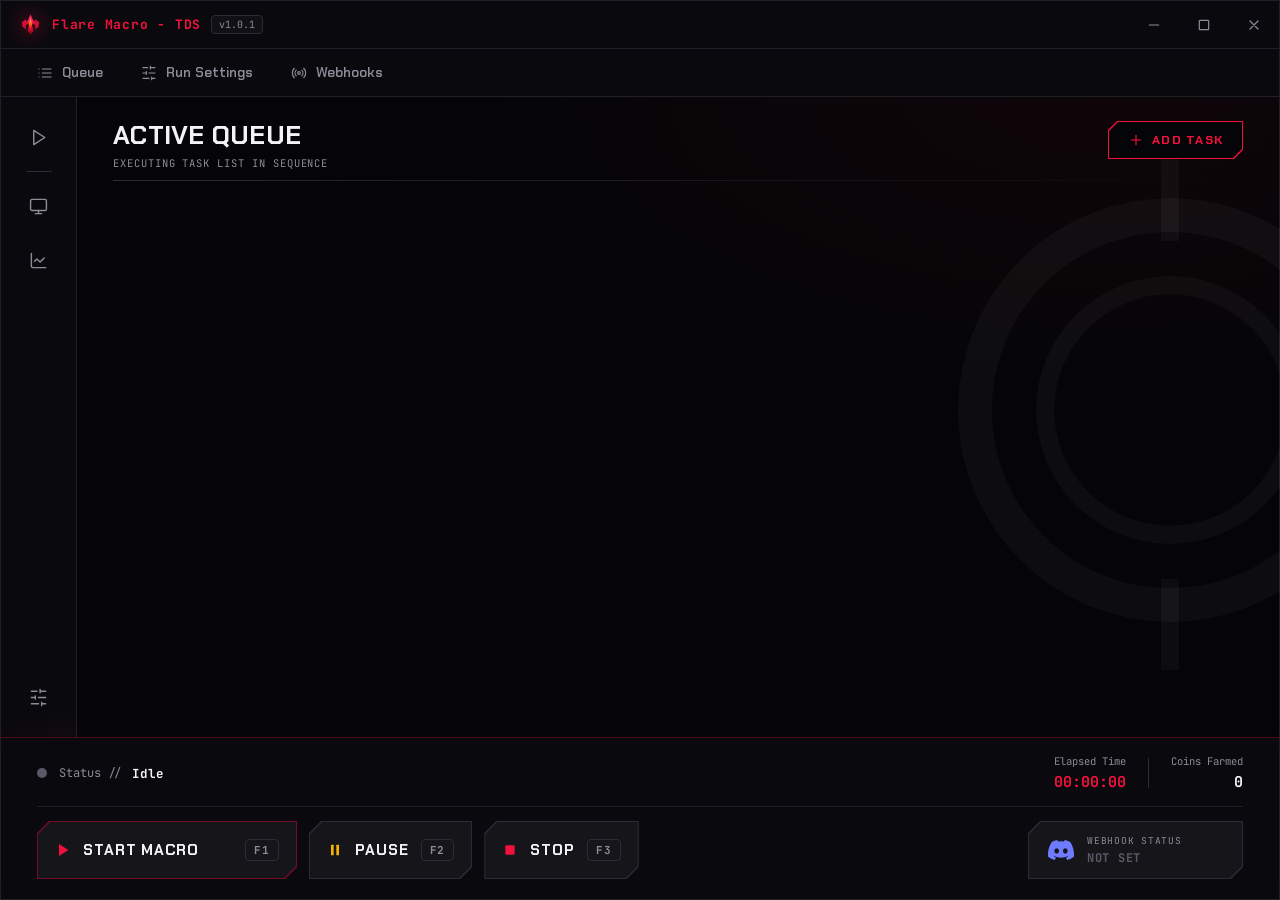
==== commit 2b0f5cbb: "fix(engine): resolve idle kick menu recovery, 1080p modifier picking offsets, and 3D placement/upgra" ====
--- a/tds_macro/ui/web/index.html
+++ b/tds_macro/ui/web/index.html
@@ -71,7 +71,7 @@
     <div class="brand">
       <svg class="brand-logo" viewBox="0 0 32 32"><use href="#i-flare"/></svg>
       <span class="brand-name">Flare Macro - TDS</span>
-      <span class="ver">v1.0.0</span>
+      <span class="ver">v1.0.1</span>
       <button type="button" class="update-badge" id="update-badge" hidden style="margin-left:8px"><svg class="ico" style="width:11px;height:11px"><use href="#i-zap"/></svg><span id="update-badge-text">UPDATE</span></button>
     </div>
     <div class="wc">
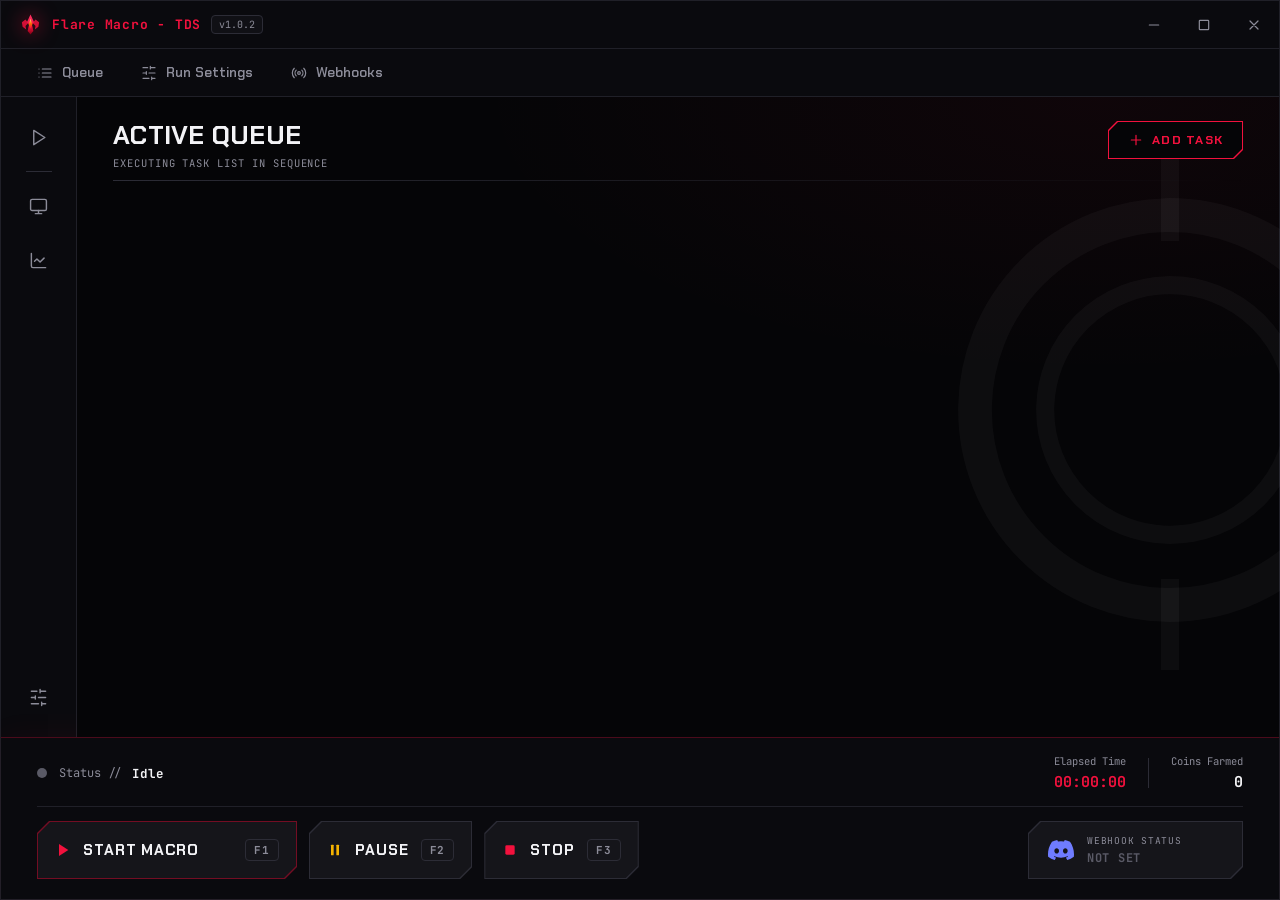
==== commit 017514e7: "fix(macro): live HUD polling, auto-focus on stop, immediate update modal, modifier selection verific" ====
--- a/tds_macro/ui/web/index.html
+++ b/tds_macro/ui/web/index.html
@@ -71,7 +71,7 @@
     <div class="brand">
       <svg class="brand-logo" viewBox="0 0 32 32"><use href="#i-flare"/></svg>
       <span class="brand-name">Flare Macro - TDS</span>
-      <span class="ver">v1.0.1</span>
+      <span class="ver">v1.0.2</span>
       <button type="button" class="update-badge" id="update-badge" hidden style="margin-left:8px"><svg class="ico" style="width:11px;height:11px"><use href="#i-zap"/></svg><span id="update-badge-text">UPDATE</span></button>
     </div>
     <div class="wc">
@@ -447,7 +447,7 @@
     <div class="modal-actions" style="margin-top:16px">
       <div class="grow"></div>
       <button type="button" class="btn cut sm" id="update-btn-dismiss">REMIND LATER</button>
-      <button type="button" class="btn cut sm primary" id="update-btn-download">DOWNLOAD & UPDATE</button>
+      <button type="button" class="btn cut sm primary" id="update-btn-download">UPDATE NOW</button>
     </div>
   </div>
 </div>
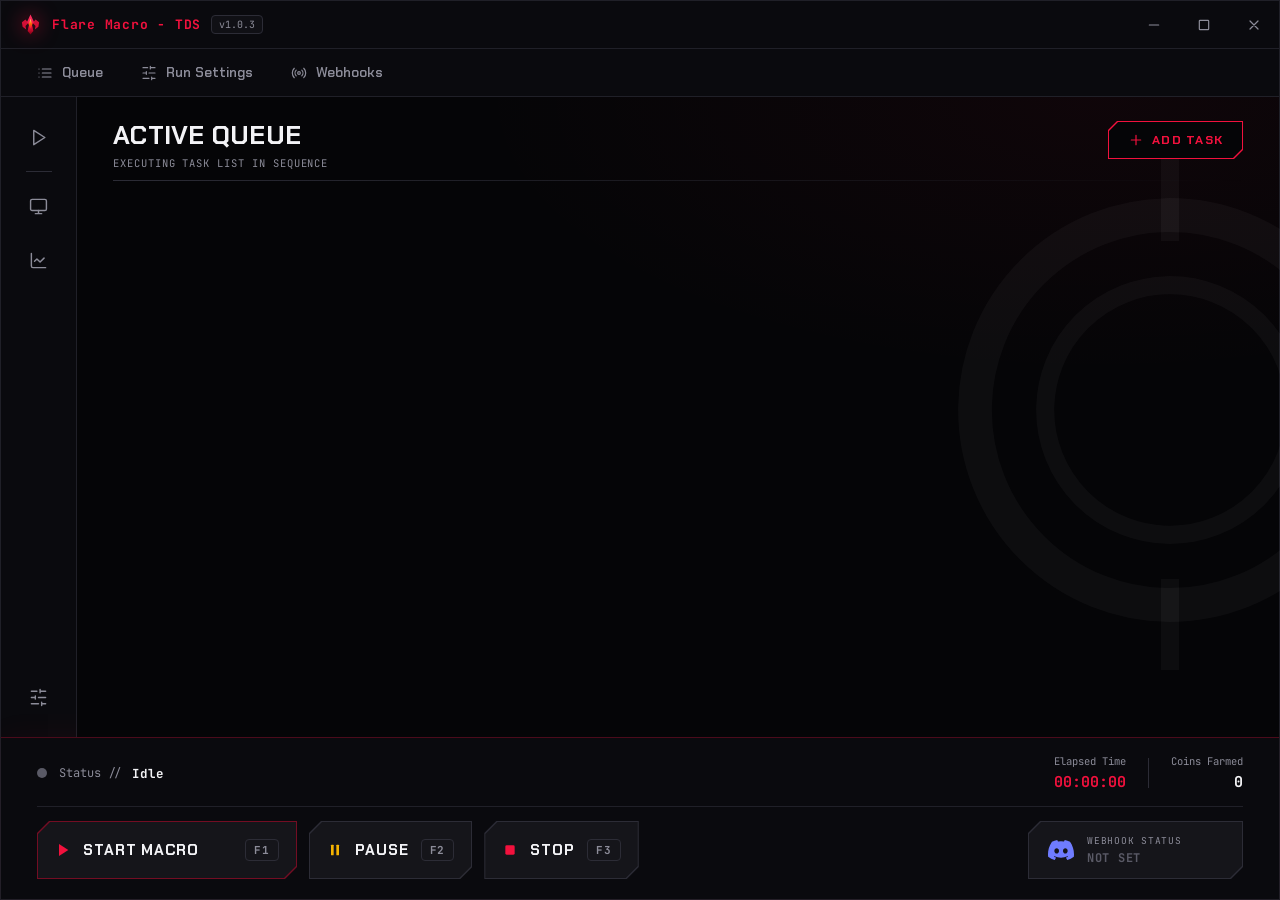
==== commit b05a4666: "fix(match): remove premature break in Wave 1 ready loop and add multi-tier fallback (v1.0.3)" ====
--- a/tds_macro/ui/web/index.html
+++ b/tds_macro/ui/web/index.html
@@ -71,7 +71,7 @@
     <div class="brand">
       <svg class="brand-logo" viewBox="0 0 32 32"><use href="#i-flare"/></svg>
       <span class="brand-name">Flare Macro - TDS</span>
-      <span class="ver">v1.0.2</span>
+      <span class="ver">v1.0.3</span>
       <button type="button" class="update-badge" id="update-badge" hidden style="margin-left:8px"><svg class="ico" style="width:11px;height:11px"><use href="#i-zap"/></svg><span id="update-badge-text">UPDATE</span></button>
     </div>
     <div class="wc">
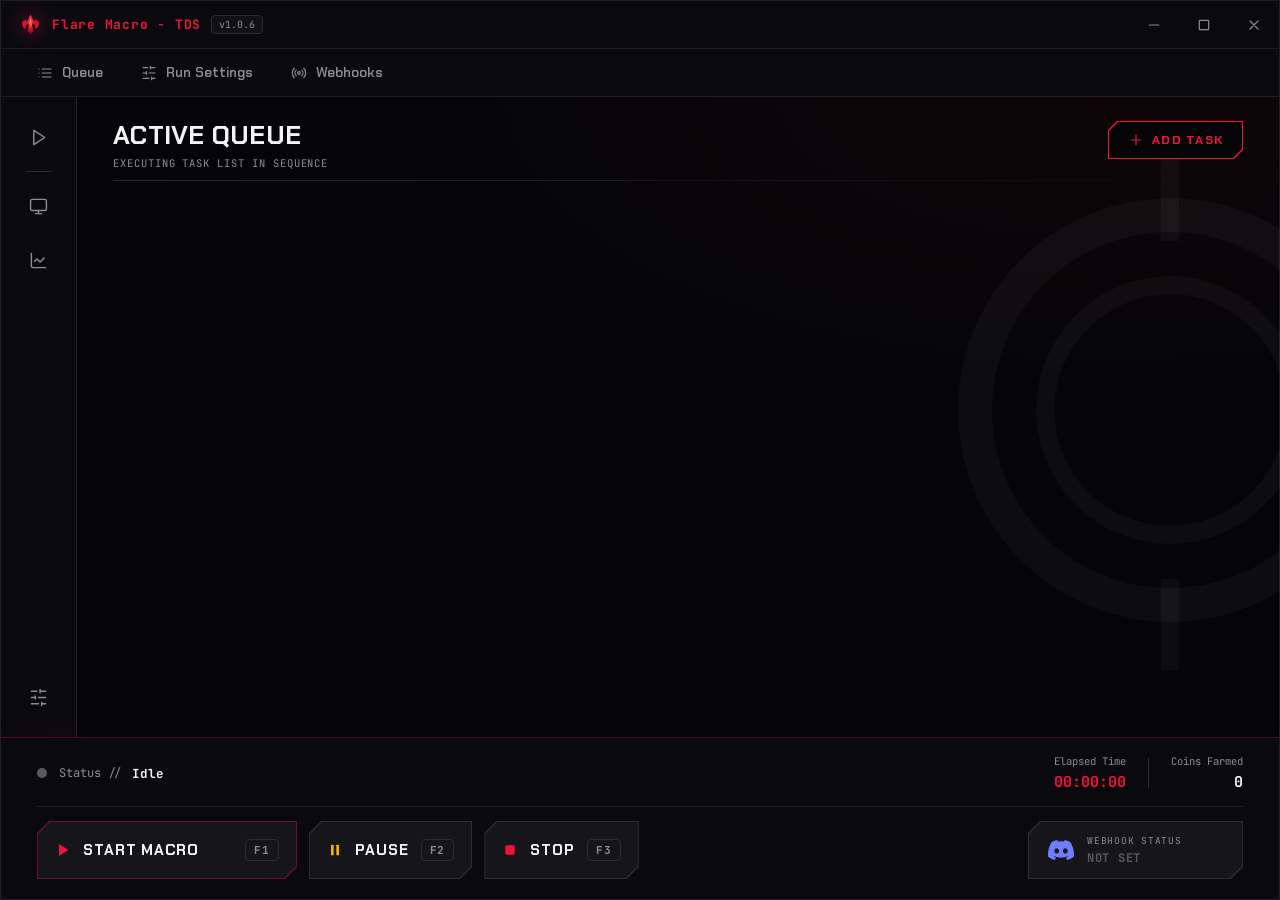
==== commit 3952e0a4: "fix(match): anti-stall scout upgrades, reliable tower card detection, early army expansion, and dyna" ====
--- a/tds_macro/ui/web/index.html
+++ b/tds_macro/ui/web/index.html
@@ -71,7 +71,7 @@
     <div class="brand">
       <svg class="brand-logo" viewBox="0 0 32 32"><use href="#i-flare"/></svg>
       <span class="brand-name">Flare Macro - TDS</span>
-      <span class="ver">v1.0.3</span>
+      <span class="ver" id="brand-version">v1.0.6</span>
       <button type="button" class="update-badge" id="update-badge" hidden style="margin-left:8px"><svg class="ico" style="width:11px;height:11px"><use href="#i-zap"/></svg><span id="update-badge-text">UPDATE</span></button>
     </div>
     <div class="wc">
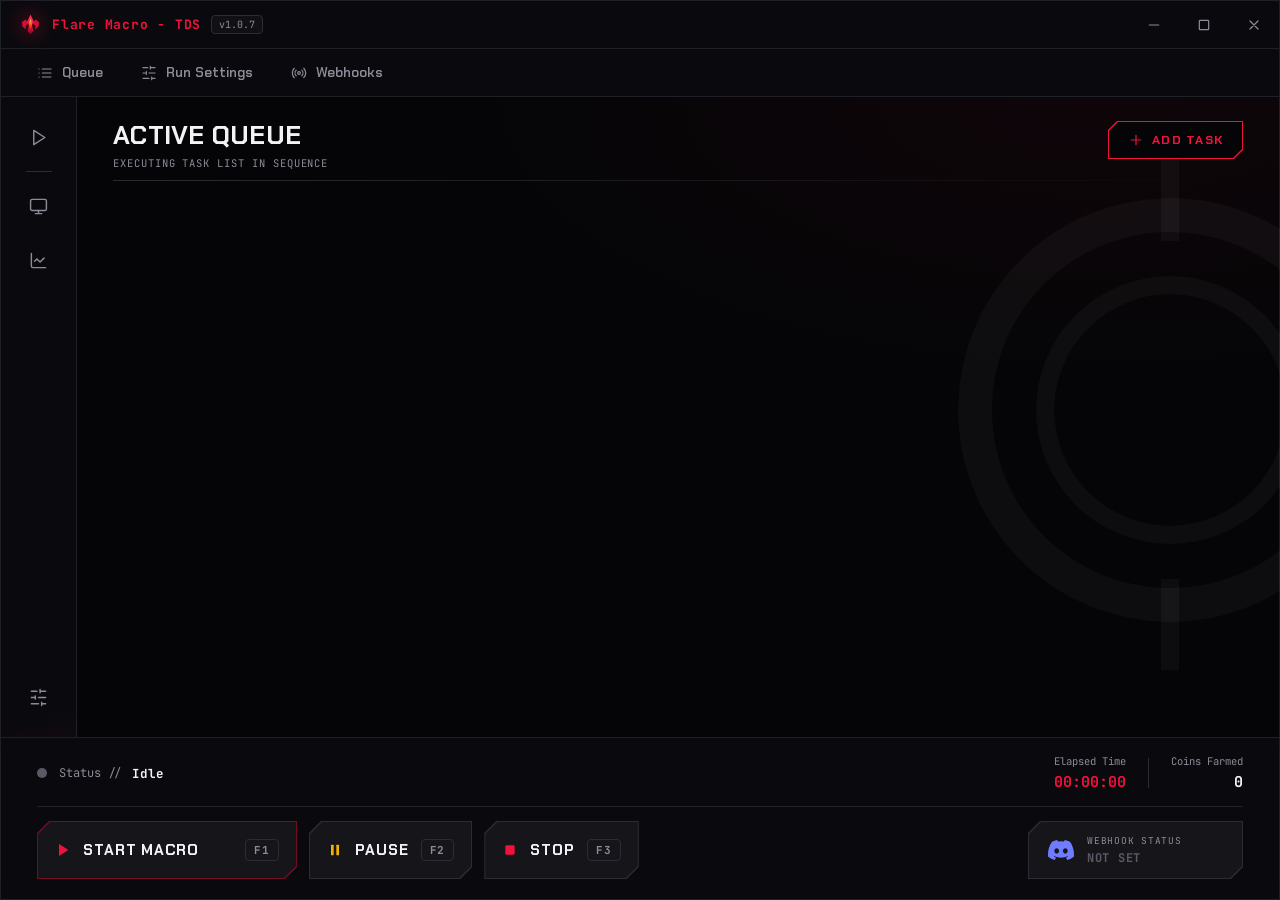
==== commit 1571b4aa: "fix(match): perfect scout upgrades, triple-MAX rush, claim modal fix, 4k hud roi (v1.0.7)" ====
--- a/tds_macro/ui/web/index.html
+++ b/tds_macro/ui/web/index.html
@@ -71,7 +71,7 @@
     <div class="brand">
       <svg class="brand-logo" viewBox="0 0 32 32"><use href="#i-flare"/></svg>
       <span class="brand-name">Flare Macro - TDS</span>
-      <span class="ver" id="brand-version">v1.0.6</span>
+      <span class="ver" id="brand-version">v1.0.7</span>
       <button type="button" class="update-badge" id="update-badge" hidden style="margin-left:8px"><svg class="ico" style="width:11px;height:11px"><use href="#i-zap"/></svg><span id="update-badge-text">UPDATE</span></button>
     </div>
     <div class="wc">
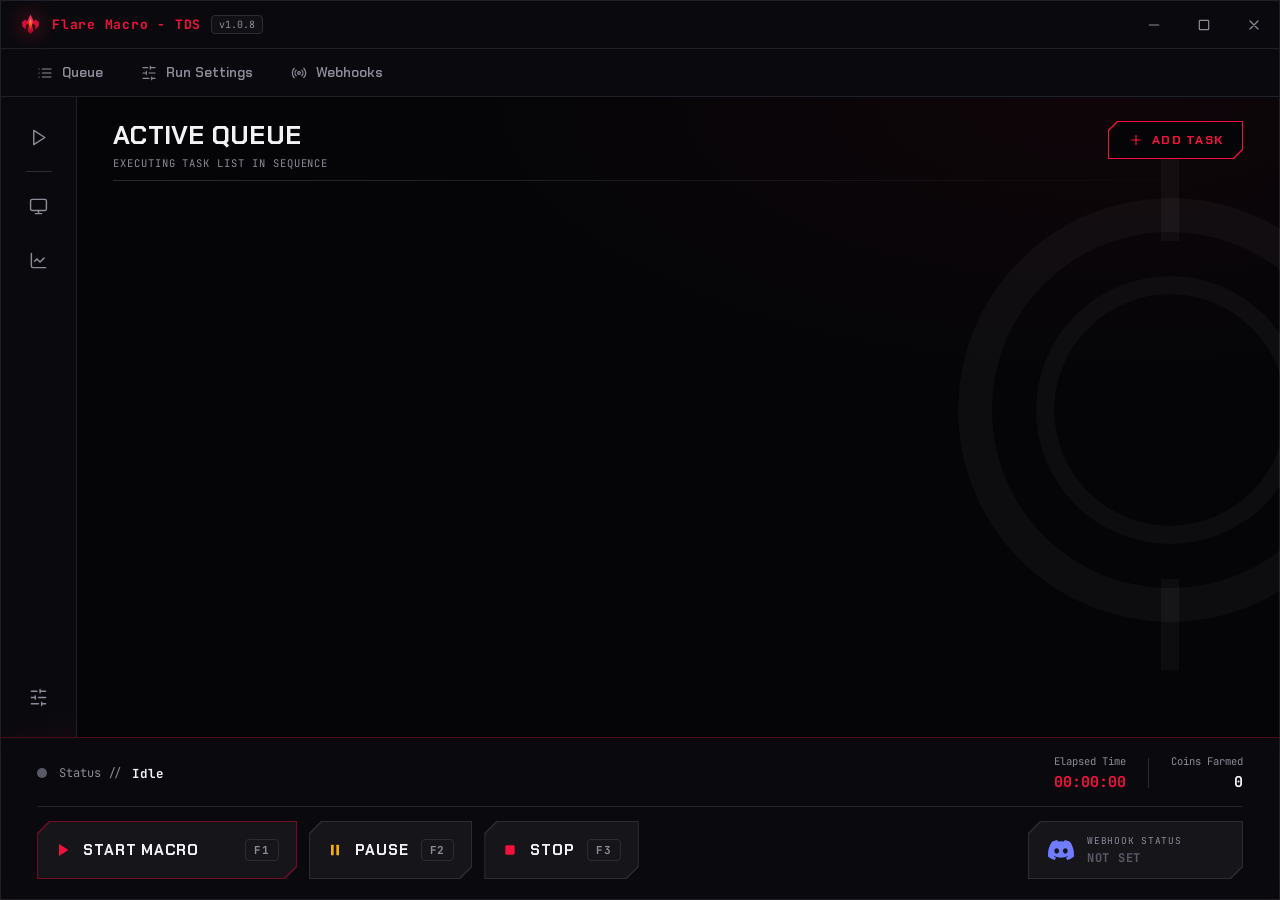
==== commit 432eddf4: "fix(match): flawless 95%+ winrate, zero camera drift, 180 dps triple-max, and bulletproof tower upgr" ====
--- a/tds_macro/ui/web/index.html
+++ b/tds_macro/ui/web/index.html
@@ -71,7 +71,7 @@
     <div class="brand">
       <svg class="brand-logo" viewBox="0 0 32 32"><use href="#i-flare"/></svg>
       <span class="brand-name">Flare Macro - TDS</span>
-      <span class="ver" id="brand-version">v1.0.7</span>
+      <span class="ver" id="brand-version">v1.0.8</span>
       <button type="button" class="update-badge" id="update-badge" hidden style="margin-left:8px"><svg class="ico" style="width:11px;height:11px"><use href="#i-zap"/></svg><span id="update-badge-text">UPDATE</span></button>
     </div>
     <div class="wc">
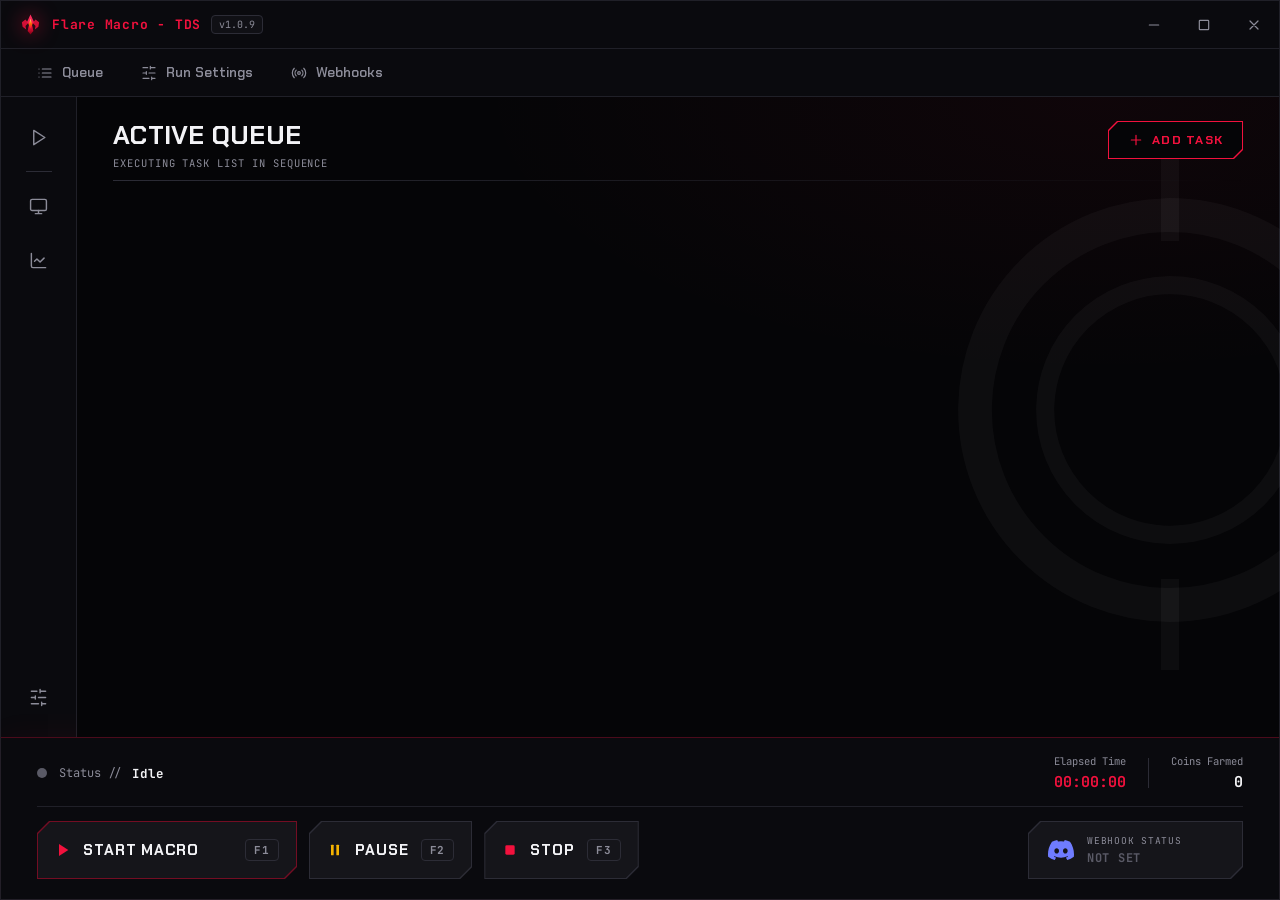
==== commit d5f05cae: "fix(core): universal multi-scale cash detection, resolution-independent hud parsing, and rock-solid " ====
--- a/tds_macro/ui/web/index.html
+++ b/tds_macro/ui/web/index.html
@@ -71,7 +71,7 @@
     <div class="brand">
       <svg class="brand-logo" viewBox="0 0 32 32"><use href="#i-flare"/></svg>
       <span class="brand-name">Flare Macro - TDS</span>
-      <span class="ver" id="brand-version">v1.0.8</span>
+      <span class="ver" id="brand-version">v1.0.9</span>
       <button type="button" class="update-badge" id="update-badge" hidden style="margin-left:8px"><svg class="ico" style="width:11px;height:11px"><use href="#i-zap"/></svg><span id="update-badge-text">UPDATE</span></button>
     </div>
     <div class="wc">
